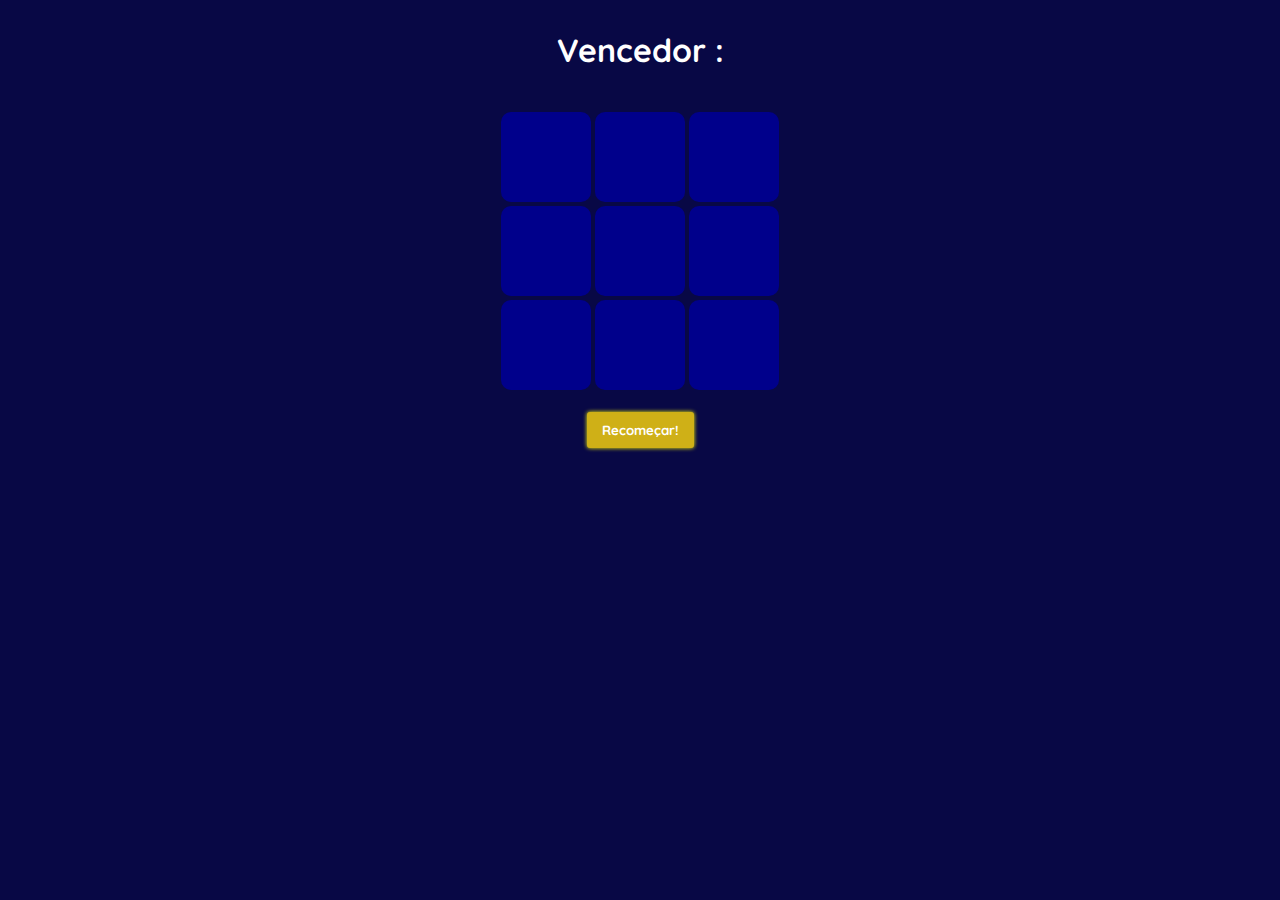
==== code/index.html @ 5a78f2a9 "Adicionando Código Fonte" ====
<!DOCTYPE html>
<html lang="pt-br">
<head>
    <meta charset="UTF-8">
    <meta http-equiv="X-UA-Compatible" content="IE=edge">
    <meta name="viewport" content="width=device-width, initial-scale=1.0">
    <title>Document</title>
    <style>
        @import url('https://fonts.googleapis.com/css2?family=Quicksand&display=swap');
        *{
            padding:0px;
            margin:0px;
            font-family: 'Quicksand', sans-serif;
        }
        body{
            background-color: #080845;
        }
        #pai{
            display:flex;
            align-items: center;
            justify-content: center;
            flex-wrap: wrap;
            max-width:320px;
            margin: 40px auto 20px;
        }
        .inner{
            height:90px;
            width:90px;
            margin:2px;
            cursor:pointer;
            border-radius: 10px;
        }
        h1{
            margin: 30px 0 0;
            color:white;
            text-align: center;
        }
        button{
            display:block;
            margin: 10px auto;
            outline:none;
            border:none;
            padding: 10px 15px;
            border-radius: 3px;
            background-color: hsl(50, 80%, 45%);
            box-shadow: 0 0 0.3em yellow;
            cursor:pointer;
            color:white;
            font-weight: bold;
        }
    </style>
</head>

<body>

    <h1>Vencedor :</h1>

    <div id="pai">
        <div class="inner" onclick="colorir(0)"></div>
        <div class="inner" onclick="colorir(1)"></div>
        <div class="inner" onclick="colorir(2)"></div>
        <div class="inner" onclick="colorir(3)"></div>
        <div class="inner" onclick="colorir(4)"></div>
        <div class="inner" onclick="colorir(5)"></div>
        <div class="inner" onclick="colorir(6)"></div>
        <div class="inner" onclick="colorir(7)"></div>
        <div class="inner" onclick="colorir(8)"></div>
    </div>

    <button onclick="reload()">Recomeçar!</button>

    <script>
        function reload(){
            window.location.reload();
        }
    </script>
    <script src="script.js"></script>
</body>
</html>
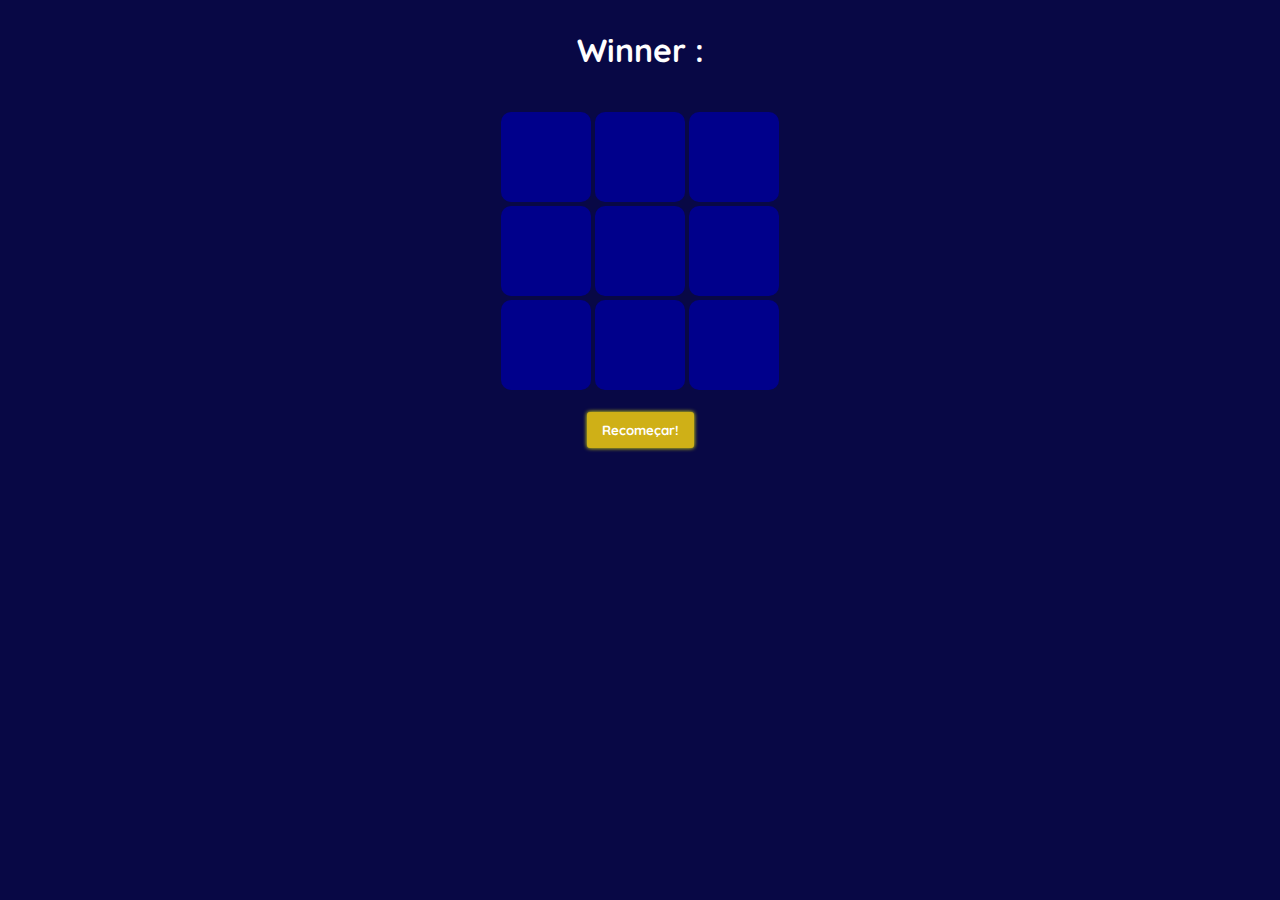
==== commit d20a9f71: "Draw Developed" ====
--- a/code/index.html
+++ b/code/index.html
@@ -5,56 +5,10 @@
     <meta http-equiv="X-UA-Compatible" content="IE=edge">
     <meta name="viewport" content="width=device-width, initial-scale=1.0">
     <title>Document</title>
-    <style>
-        @import url('https://fonts.googleapis.com/css2?family=Quicksand&display=swap');
-        *{
-            padding:0px;
-            margin:0px;
-            font-family: 'Quicksand', sans-serif;
-        }
-        body{
-            background-color: #080845;
-        }
-        #pai{
-            display:flex;
-            align-items: center;
-            justify-content: center;
-            flex-wrap: wrap;
-            max-width:320px;
-            margin: 40px auto 20px;
-        }
-        .inner{
-            height:90px;
-            width:90px;
-            margin:2px;
-            cursor:pointer;
-            border-radius: 10px;
-        }
-        h1{
-            margin: 30px 0 0;
-            color:white;
-            text-align: center;
-        }
-        button{
-            display:block;
-            margin: 10px auto;
-            outline:none;
-            border:none;
-            padding: 10px 15px;
-            border-radius: 3px;
-            background-color: hsl(50, 80%, 45%);
-            box-shadow: 0 0 0.3em yellow;
-            cursor:pointer;
-            color:white;
-            font-weight: bold;
-        }
-    </style>
+    <link rel="stylesheet" href="style.css">
 </head>
-
 <body>
-
-    <h1>Vencedor :</h1>
-
+    <h1>Winner :</h1>
     <div id="pai">
         <div class="inner" onclick="colorir(0)"></div>
         <div class="inner" onclick="colorir(1)"></div>
@@ -66,14 +20,7 @@
         <div class="inner" onclick="colorir(7)"></div>
         <div class="inner" onclick="colorir(8)"></div>
     </div>
-
     <button onclick="reload()">Recomeçar!</button>
-
-    <script>
-        function reload(){
-            window.location.reload();
-        }
-    </script>
     <script src="script.js"></script>
 </body>
 </html>--- a/code/style.css
+++ b/code/style.css
@@ -0,0 +1,42 @@
+@import url('https://fonts.googleapis.com/css2?family=Quicksand&display=swap');
+        *{
+            padding:0px;
+            margin:0px;
+            font-family: 'Quicksand', sans-serif;
+        }
+        body{
+            background-color: #080845;
+        }
+        #pai{
+            display:flex;
+            align-items: center;
+            justify-content: center;
+            flex-wrap: wrap;
+            max-width:320px;
+            margin: 40px auto 20px;
+        }
+        .inner{
+            height:90px;
+            width:90px;
+            margin:2px;
+            cursor:pointer;
+            border-radius: 10px;
+        }
+        h1{
+            margin: 30px 0 0;
+            color:white;
+            text-align: center;
+        }
+        button{
+            display:block;
+            margin: 10px auto;
+            outline:none;
+            border:none;
+            padding: 10px 15px;
+            border-radius: 3px;
+            background-color: hsl(50, 80%, 45%);
+            box-shadow: 0 0 0.3em yellow;
+            cursor:pointer;
+            color:white;
+            font-weight: bold;
+        }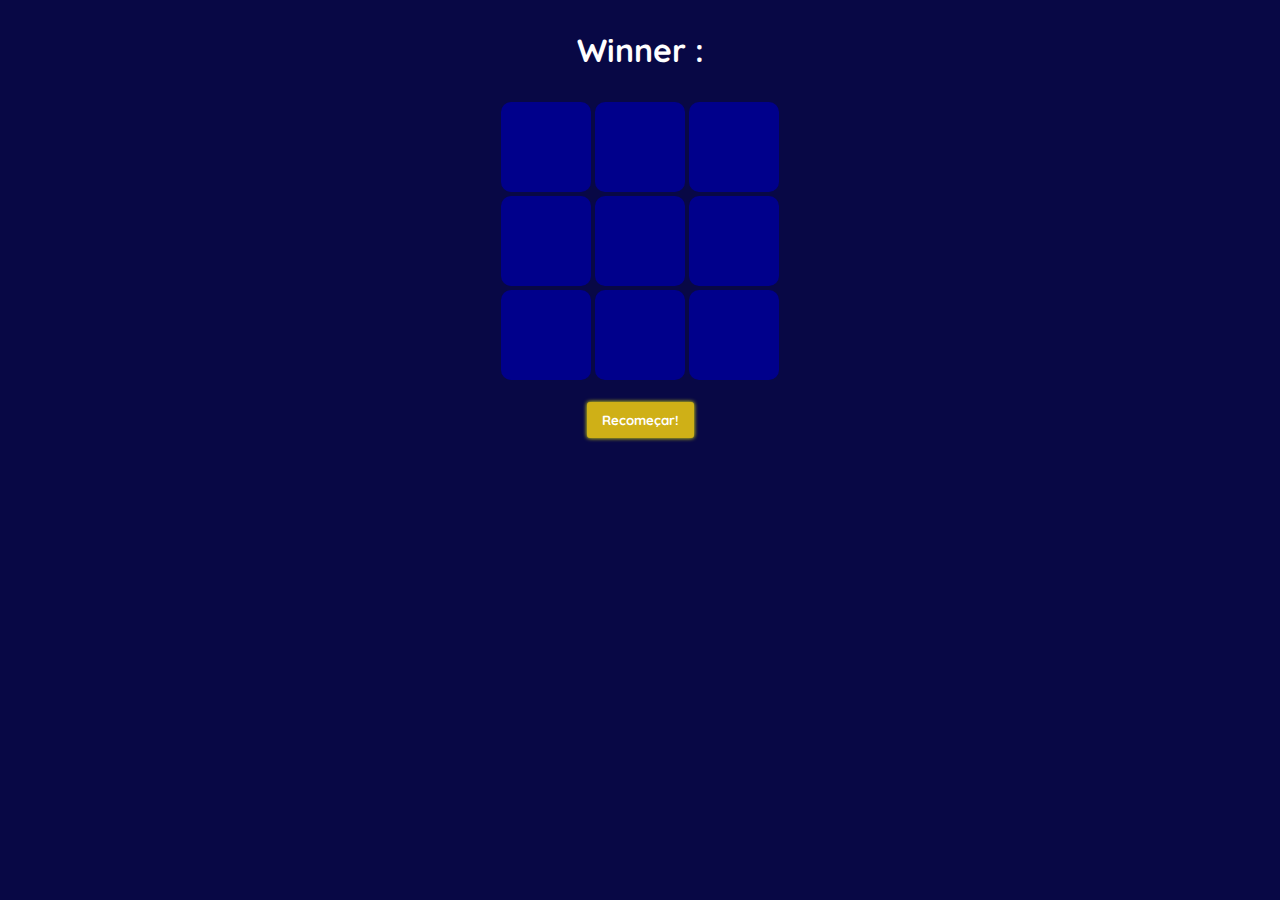
==== commit 444b80ce: "Removendo function reload" ====
--- a/code/index.html
+++ b/code/index.html
@@ -7,8 +7,8 @@
     <title>Document</title>
     <link rel="stylesheet" href="style.css">
 </head>
-<body>
-    <h1>Winner :</h1>
+<body onload="fill()">
+    <h1></h1>
     <div id="pai">
         <div class="inner" onclick="colorir(0)"></div>
         <div class="inner" onclick="colorir(1)"></div>
@@ -20,7 +20,7 @@
         <div class="inner" onclick="colorir(7)"></div>
         <div class="inner" onclick="colorir(8)"></div>
     </div>
-    <button onclick="reload()">Recomeçar!</button>
+    <button onclick="fill()">Recomeçar!</button>
     <script src="script.js"></script>
 </body>
 </html>--- a/code/style.css
+++ b/code/style.css
@@ -7,13 +7,18 @@
         body{
             background-color: #080845;
         }
+        h1{
+            margin: 30px 0 0;
+            color:white;
+            text-align: center;
+        }
         #pai{
             display:flex;
             align-items: center;
             justify-content: center;
             flex-wrap: wrap;
-            max-width:320px;
-            margin: 40px auto 20px;
+            width:320px;
+            margin: 30px auto 20px;
         }
         .inner{
             height:90px;
@@ -21,11 +26,6 @@
             margin:2px;
             cursor:pointer;
             border-radius: 10px;
-        }
-        h1{
-            margin: 30px 0 0;
-            color:white;
-            text-align: center;
         }
         button{
             display:block;
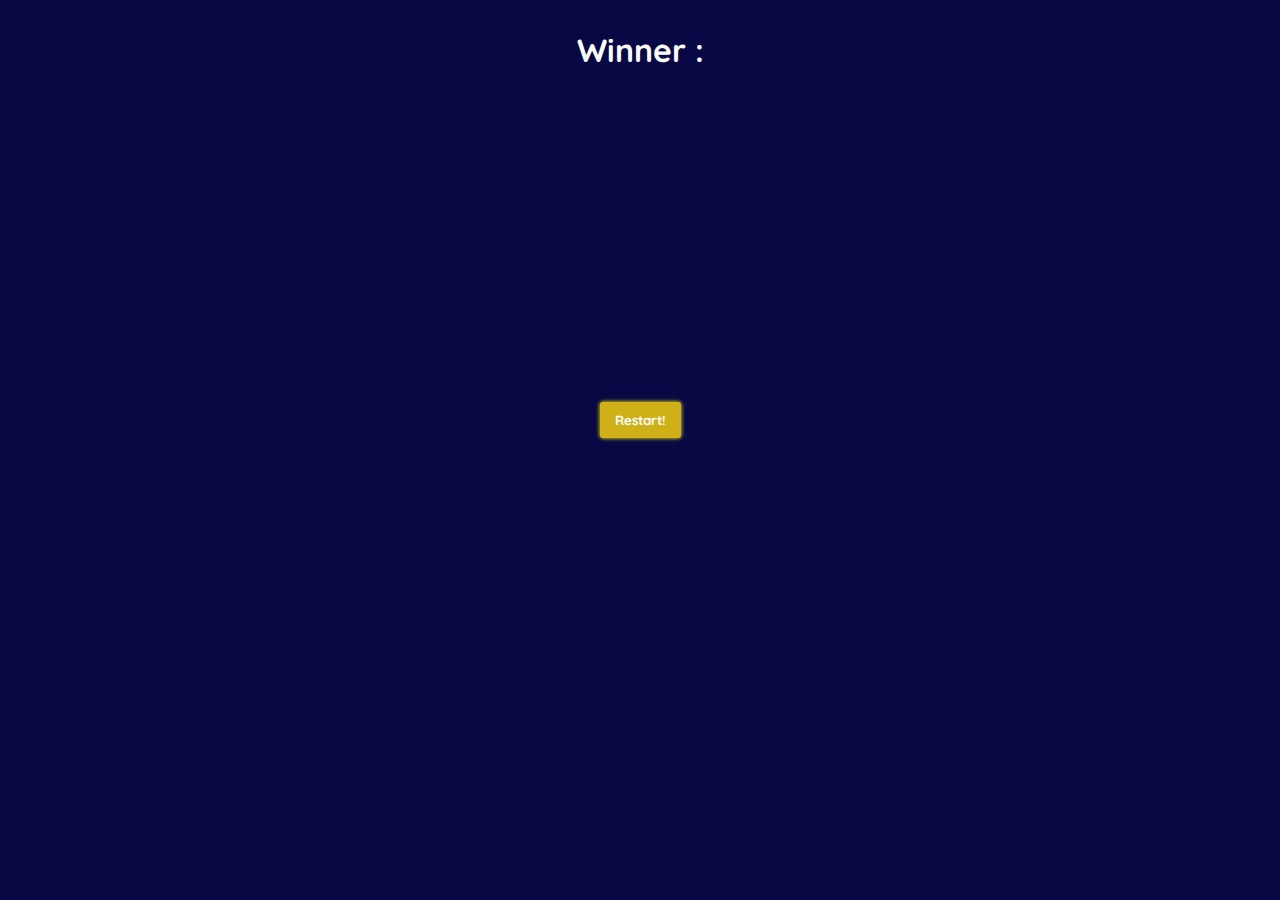
==== commit 70b67190: "Update index.html" ====
--- a/code/index.html
+++ b/code/index.html
@@ -7,8 +7,8 @@
     <title>Document</title>
     <link rel="stylesheet" href="style.css">
 </head>
-<body onload="fill()">
-    <h1></h1>
+<body>
+    <h1>Winner :</h1>
     <div id="pai">
         <div class="inner" onclick="colorir(0)"></div>
         <div class="inner" onclick="colorir(1)"></div>
@@ -20,7 +20,7 @@
         <div class="inner" onclick="colorir(7)"></div>
         <div class="inner" onclick="colorir(8)"></div>
     </div>
-    <button onclick="fill()">Recomeçar!</button>
+    <button onclick="reload()">Restart!</button>
     <script src="script.js"></script>
 </body>
 </html>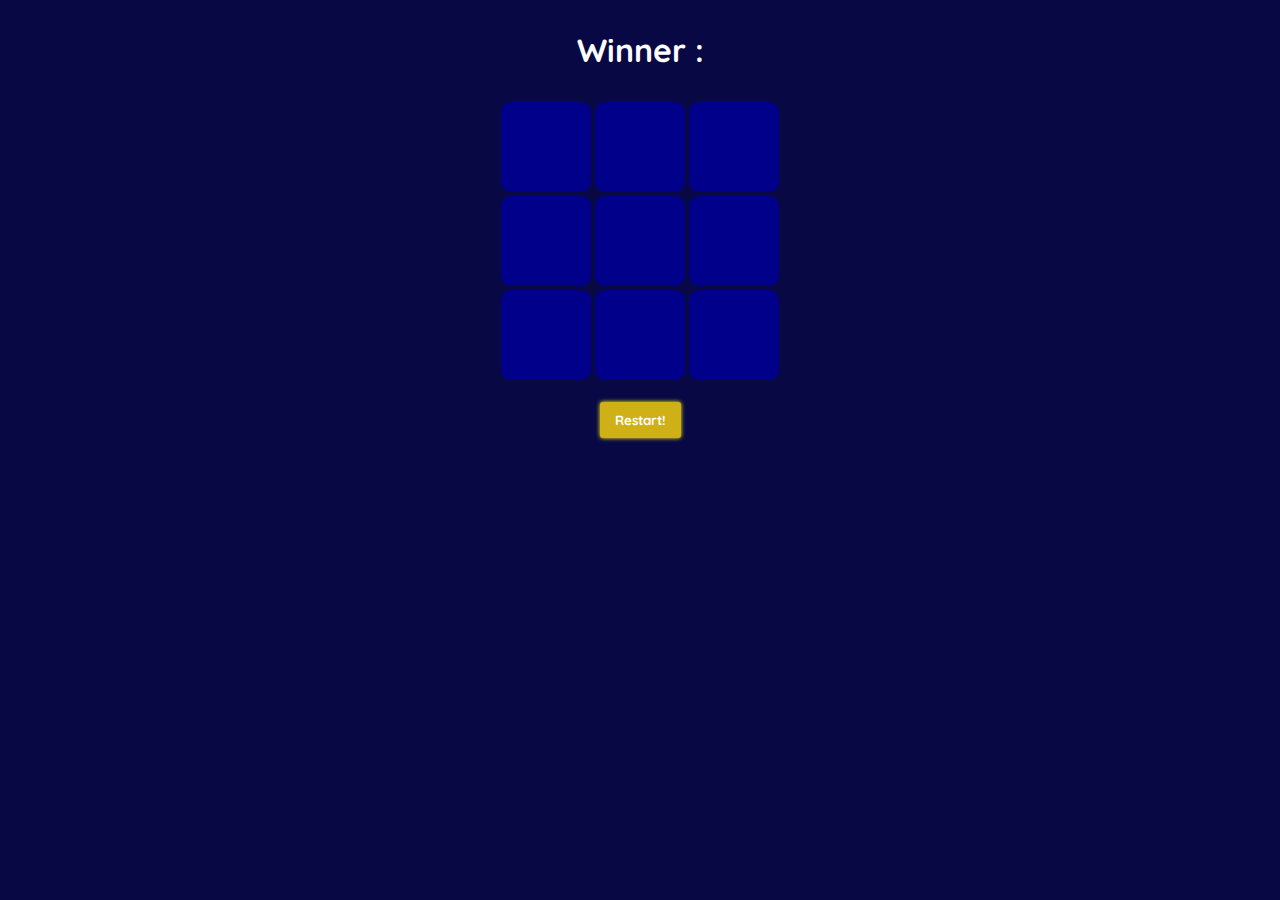
==== commit 29c067c0: "Merge branch 'Updating'" ====
--- a/code/index.html
+++ b/code/index.html
@@ -7,8 +7,8 @@
     <title>Document</title>
     <link rel="stylesheet" href="style.css">
 </head>
-<body>
-    <h1>Winner :</h1>
+<body onload="fill()">
+    <h1></h1>
     <div id="pai">
         <div class="inner" onclick="colorir(0)"></div>
         <div class="inner" onclick="colorir(1)"></div>
